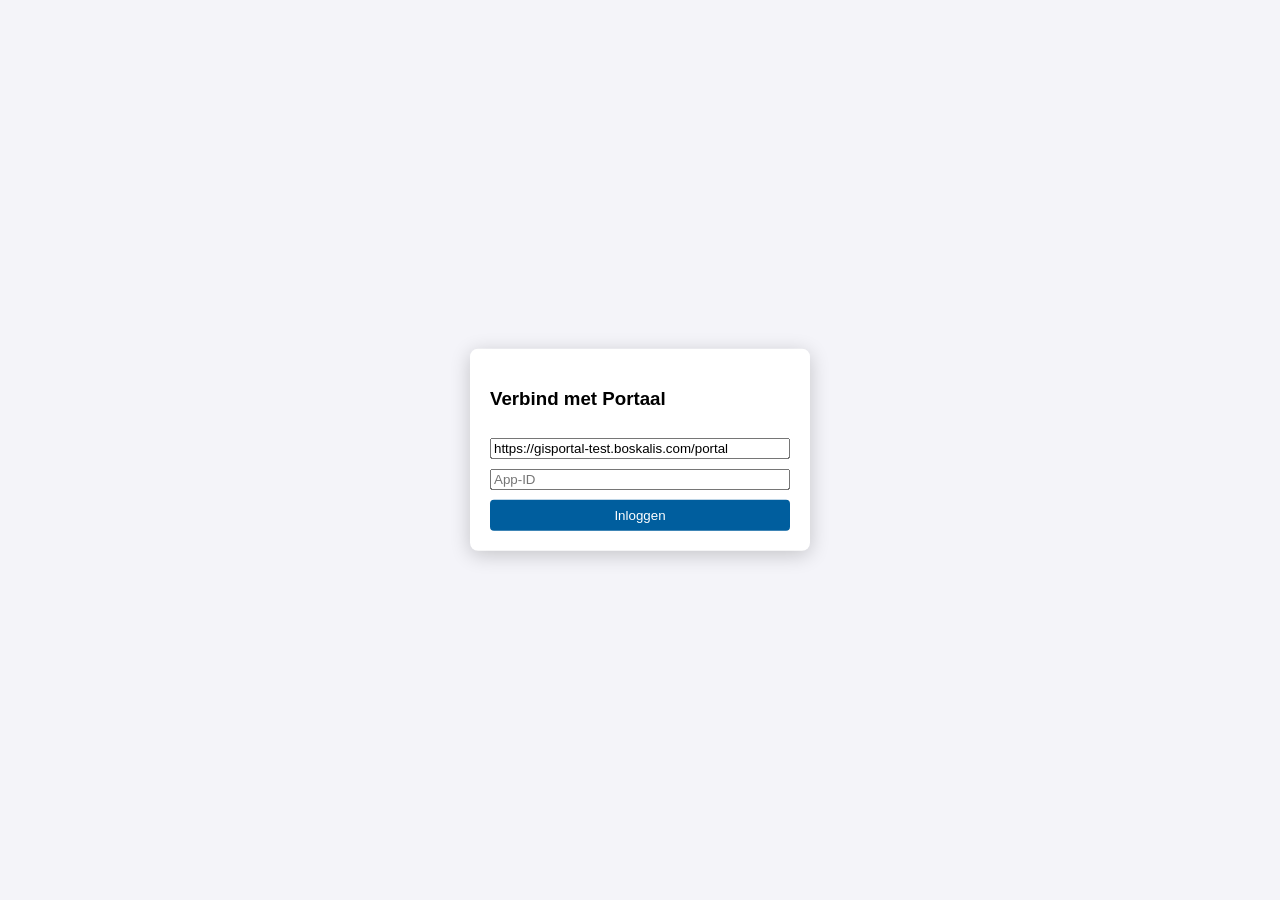
==== index.html @ 54078379 "Update index.html force build" ====
<!DOCTYPE html> 
<html lang="nl">
<head>
    <meta charset="UTF-8">
    <meta name="viewport" content="width=device-width, initial-scale=1.0">
    <title>OpenGIS Viewer</title>
    <link rel="stylesheet" href="https://js.arcgis.com/4.29/@arcgis/core/assets/esri/themes/light/main.css">
    <link rel="stylesheet" href="css/style.css">
</head>
<body>

<div id="loginPanel" class="center-modal">
        <h3>Verbind met Portaal</h3>
        <input type="text" id="portalUrlInput" placeholder="Portaal URL" value="https://gisportal-test.boskalis.com/portal">
        <input type="text" id="appIdInput" placeholder="App-ID">
        <button id="loginBtn" class="primary-btn">Inloggen</button>
    </div>

    <div id="profileWidget" style="display: none;">
        <img id="userAvatar" src="https://www.w3schools.com/howto/img_avatar.png" alt="Profiel">
        
        <div id="profileDropdown" style="display: none;">
            <div style="font-size: 13px; color: #555;">Ingelogd als:</div>
            <strong id="userNameDisplay">Gebruiker</strong>
            <hr>
            <div style="font-size: 13px; color: #555;">Actieve WebMap:</div>
            <div id="activeMapDisplay" style="font-weight: bold; margin-bottom: 10px; color: #005e9e;">Geen</div>
            <button id="openWebmapBtn" class="primary-btn">Open WebMap...</button>
            <button id="logoutBtn" class="secondary-btn" style="margin-top: 5px;">Log uit</button>
        </div>
    </div>

    <div id="webmapModalOverlay" class="modal-overlay" style="display: none;">
        <div class="center-modal" style="width: 400px; max-height: 80vh; overflow-y: auto;">
            <div style="display: flex; justify-content: space-between; align-items: center;">
                <h3 id="panelTitle" style="margin: 0;">Mijn Groepen</h3>
                <button id="closeModalBtn" style="background: none; border: none; font-size: 20px; cursor: pointer;">&times;</button>
            </div>
            <button id="backBtn" style="display: none; margin-top: 10px;">&larr; Terug naar groepen</button>
            <div id="listContainer" class="list-container"></div>
        </div>
    </div>

    <div id="viewDiv"></div>

    <script type="module" src="js/main.js"></script>
</body>
</html>
---- css/style.css ----
/* css/style.css */
html, body, #viewDiv {
    padding: 0; 
    margin: 0; 
    height: 100%; 
    width: 100%; 
    background-color: #f4f4f9; 
    font-family: sans-serif;
}

/* Knoppen opmaak */
.primary-btn { 
    padding: 8px 12px; 
    background: #005e9e; 
    color: white; 
    border: none; 
    border-radius: 4px; 
    cursor: pointer; 
    width: 100%; 
}
.primary-btn:hover { 
    background: #004a7c; 
}
.secondary-btn { 
    padding: 8px 12px; 
    background: white; 
    color: #333; 
    border: 1px solid #ccc; 
    border-radius: 4px; 
    cursor: pointer; 
    width: 100%; 
}
.secondary-btn:hover { 
    background: #eee; 
}
hr { 
    border: 0; 
    border-top: 1px solid #ddd; 
    margin: 10px 0; 
}

/* Centrale Modals (Inloggen & WebMap Kiezer) */
.center-modal {
    position: absolute;
    top: 50%; 
    left: 50%; 
    transform: translate(-50%, -50%);
    background: white; 
    padding: 20px; 
    border-radius: 8px;
    box-shadow: 0 4px 20px rgba(0,0,0,0.2);
    z-index: 100; 
    display: flex; 
    flex-direction: column; 
    gap: 10px; 
    width: 300px;
}

/* Donkere achtergrond achter de WebMap kiezer */
.modal-overlay {
    position: absolute; 
    top: 0; 
    left: 0; 
    right: 0; 
    bottom: 0;
    background: rgba(0,0,0,0.5); 
    z-index: 200;
}

/* Het Profiel bolletje en dropdown rechtsboven */
#profileWidget {
    position: absolute; 
    top: 15px; 
    right: 15px; 
    z-index: 99;
}

#userAvatar {
    width: 40px; 
    height: 40px; 
    border-radius: 50%; 
    cursor: pointer;
    box-shadow: 0 2px 6px rgba(0,0,0,0.3); 
    border: 2px solid white;
    background: white; 
    object-fit: cover;
    transition: transform 0.2s;
}

#userAvatar:hover {
    transform: scale(1.05);
}

#profileDropdown {
    position: absolute; 
    top: 50px; 
    right: 0; 
    background: white;
    padding: 15px; 
    border-radius: 8px; 
    box-shadow: 0 4px 12px rgba(0,0,0,0.15);
    width: 220px;
}

/* Lijst items in de WebMap kiezer */
.list-container { 
    display: flex; 
    flex-direction: column; 
    gap: 8px; 
    margin-top: 15px; 
}

.list-item { 
    padding: 10px; 
    background: #f8f9fa; 
    border: 1px solid #dee2e6; 
    border-radius: 4px; 
    cursor: pointer; 
    transition: background 0.2s; 
    font-size: 14px; 
}

.list-item:hover { 
    background: #e9ecef; 
    border-color: #ced4da; 
}

#panelTitle {
    margin: 0;
    font-size: 16px;
    color: #333;
}
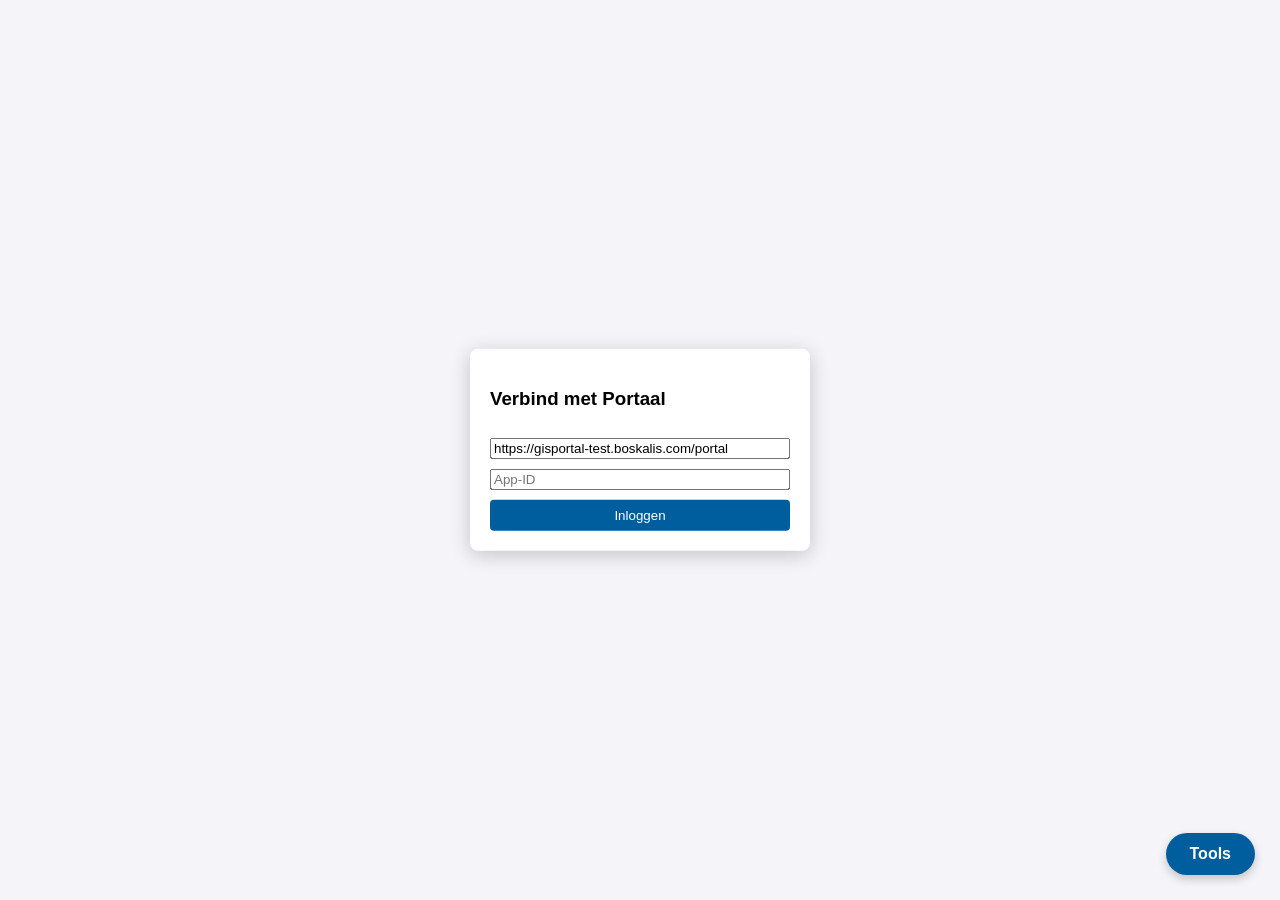
==== commit 102523f7: "Measurement tool added" ====
--- a/index.html
+++ b/index.html
@@ -1,48 +1,106 @@
-<!DOCTYPE html> 
+<!DOCTYPE html>
+
 <html lang="nl">
+
 <head>
+
     <meta charset="UTF-8">
+
     <meta name="viewport" content="width=device-width, initial-scale=1.0">
+
     <title>OpenGIS Viewer</title>
+
     <link rel="stylesheet" href="https://js.arcgis.com/4.29/@arcgis/core/assets/esri/themes/light/main.css">
+
     <link rel="stylesheet" href="css/style.css">
+
 </head>
+
 <body>
 
+
+
 <div id="loginPanel" class="center-modal">
+
         <h3>Verbind met Portaal</h3>
+
         <input type="text" id="portalUrlInput" placeholder="Portaal URL" value="https://gisportal-test.boskalis.com/portal">
+
         <input type="text" id="appIdInput" placeholder="App-ID">
+
         <button id="loginBtn" class="primary-btn">Inloggen</button>
+
     </div>
 
+
+
     <div id="profileWidget" style="display: none;">
+
         <img id="userAvatar" src="https://www.w3schools.com/howto/img_avatar.png" alt="Profiel">
-        
+
+       
+
         <div id="profileDropdown" style="display: none;">
+
             <div style="font-size: 13px; color: #555;">Ingelogd als:</div>
+
             <strong id="userNameDisplay">Gebruiker</strong>
+
             <hr>
+
             <div style="font-size: 13px; color: #555;">Actieve WebMap:</div>
+
             <div id="activeMapDisplay" style="font-weight: bold; margin-bottom: 10px; color: #005e9e;">Geen</div>
+
             <button id="openWebmapBtn" class="primary-btn">Open WebMap...</button>
+
             <button id="logoutBtn" class="secondary-btn" style="margin-top: 5px;">Log uit</button>
+
         </div>
+
     </div>
 
+
+
     <div id="webmapModalOverlay" class="modal-overlay" style="display: none;">
+
         <div class="center-modal" style="width: 400px; max-height: 80vh; overflow-y: auto;">
+
             <div style="display: flex; justify-content: space-between; align-items: center;">
+
                 <h3 id="panelTitle" style="margin: 0;">Mijn Groepen</h3>
+
                 <button id="closeModalBtn" style="background: none; border: none; font-size: 20px; cursor: pointer;">&times;</button>
+
             </div>
+
             <button id="backBtn" style="display: none; margin-top: 10px;">&larr; Terug naar groepen</button>
+
             <div id="listContainer" class="list-container"></div>
+
         </div>
+
+    </div>
+
+    <div id="customLayerPanel" class="custom-layer-panel" style="display: none;">
+
+        <h4>Kaartlagen</h4>
+
+        <div id="customLayerList"></div>
+
     </div>
 
     <div id="viewDiv"></div>
+    <button id="toolsToggleBtn" class="floating-tools-btn">Tools</button>
+    
+    <div id="bottomToolbar" class="bottom-toolbar" style="display: none;">
+        <button id="measureBtn" class="toolbar-btn">📏 Measure</button>
+        <button id="clearMeasureBtn" class="toolbar-btn clear-btn" style="display: none;">✖ Clear measurement</button>
+    </div>
+
 
     <script type="module" src="js/main.js"></script>
+
 </body>
-</html>
+
+</html>
--- a/css/style.css
+++ b/css/style.css
@@ -129,4 +129,153 @@
     margin: 0;
     font-size: 16px;
     color: #333;
+}
+
+/* --- NIEUW: Eigen Kaartlagenlijst --- */
+
+.custom-layer-panel {
+    position: absolute;
+    top: 20px;
+    left: 20px; /* Ik heb hem naar links gezet, zodat het niet clasht met het profiel menu! */
+    background: white;
+    padding: 15px;
+    border-radius: 8px;
+    box-shadow: 0 4px 12px rgba(0,0,0,0.15);
+    width: 250px;
+    z-index: 50; 
+    font-family: sans-serif;
+}
+
+.custom-layer-panel h4 {
+    margin-top: 0;
+    margin-bottom: 15px;
+    color: #333;
+    border-bottom: 2px solid #005e9e;
+    padding-bottom: 5px;
+}
+
+.layer-item {
+    display: flex;
+    justify-content: space-between;
+    align-items: center;
+    padding: 8px 0;
+    border-bottom: 1px solid #eee;
+}
+
+.layer-item span {
+    font-size: 14px;
+    color: #444;
+}
+
+/* --- Oog-knop voor de lagenlijst --- */
+.eye-btn {
+    background: none;
+    border: none;
+    cursor: pointer;
+    padding: 4px;
+    display: flex;
+    align-items: center;
+    justify-content: center;
+    transition: transform 0.1s ease;
+}
+
+.eye-btn:hover {
+    transform: scale(1.1); /* Maakt het oogje heel subtiel iets groter als je erover zweeft */
+}
+
+/* --- Nieuwe stijlen voor uitklapbare groepen --- */
+.layer-wrapper {
+    display: flex;
+    flex-direction: column;
+}
+
+.layer-title-box {
+    display: flex;
+    align-items: center;
+    gap: 8px;
+}
+
+.chevron-btn {
+    background: none;
+    border: none;
+    cursor: pointer;
+    padding: 0;
+    display: flex;
+    align-items: center;
+    color: #666;
+    transition: transform 0.2s ease;
+}
+
+.chevron-spacer {
+    width: 16px; /* Zelfde breedte als de chevron SVG */
+}
+
+.sublayers-container {
+    margin-left: 20px;
+    padding-left: 10px;
+    border-left: 1px solid #ddd;
+}
+/* --- Tools Knop Rechtsonder --- */
+.floating-tools-btn {
+    position: absolute;
+    bottom: 25px;
+    right: 25px;
+    background-color: #005e9e;
+    color: white;
+    border: none;
+    padding: 12px 24px;
+    border-radius: 30px; /* De afgeronde hoeken! */
+    font-size: 16px;
+    font-weight: bold;
+    cursor: pointer;
+    box-shadow: 0 4px 10px rgba(0,0,0,0.2);
+    z-index: 50;
+    transition: background 0.2s, transform 0.1s;
+}
+
+.floating-tools-btn:hover { 
+    background-color: #004a7c; 
+    transform: scale(1.05);
+}
+
+/* --- Zwevende Toolbar Onderin --- */
+.bottom-toolbar {
+    position: absolute;
+    bottom: 85px; /* Zweeft net boven de tools knop */
+    left: 50%;
+    transform: translateX(-50%); /* Zorgt dat hij perfect in het midden staat */
+    background: white;
+    padding: 10px 15px;
+    border-radius: 8px;
+    box-shadow: 0 4px 15px rgba(0,0,0,0.2);
+    display: flex;
+    gap: 10px;
+    z-index: 50;
+}
+
+.toolbar-btn {
+    padding: 8px 16px;
+    background: #f4f4f9;
+    border: 1px solid #ccc;
+    border-radius: 4px;
+    cursor: pointer;
+    font-size: 14px;
+    font-weight: bold;
+    color: #333;
+    transition: all 0.2s;
+}
+
+.toolbar-btn:hover { 
+    background: #e0e0e0; 
+}
+
+/* Speciale stijl voor de Clear knop */
+.clear-btn { 
+    background: #ffebeb; 
+    color: #d32f2f; 
+    border-color: #ffcdd2; 
+}
+
+.clear-btn:hover { 
+    background: #ffcdd2; 
 }
